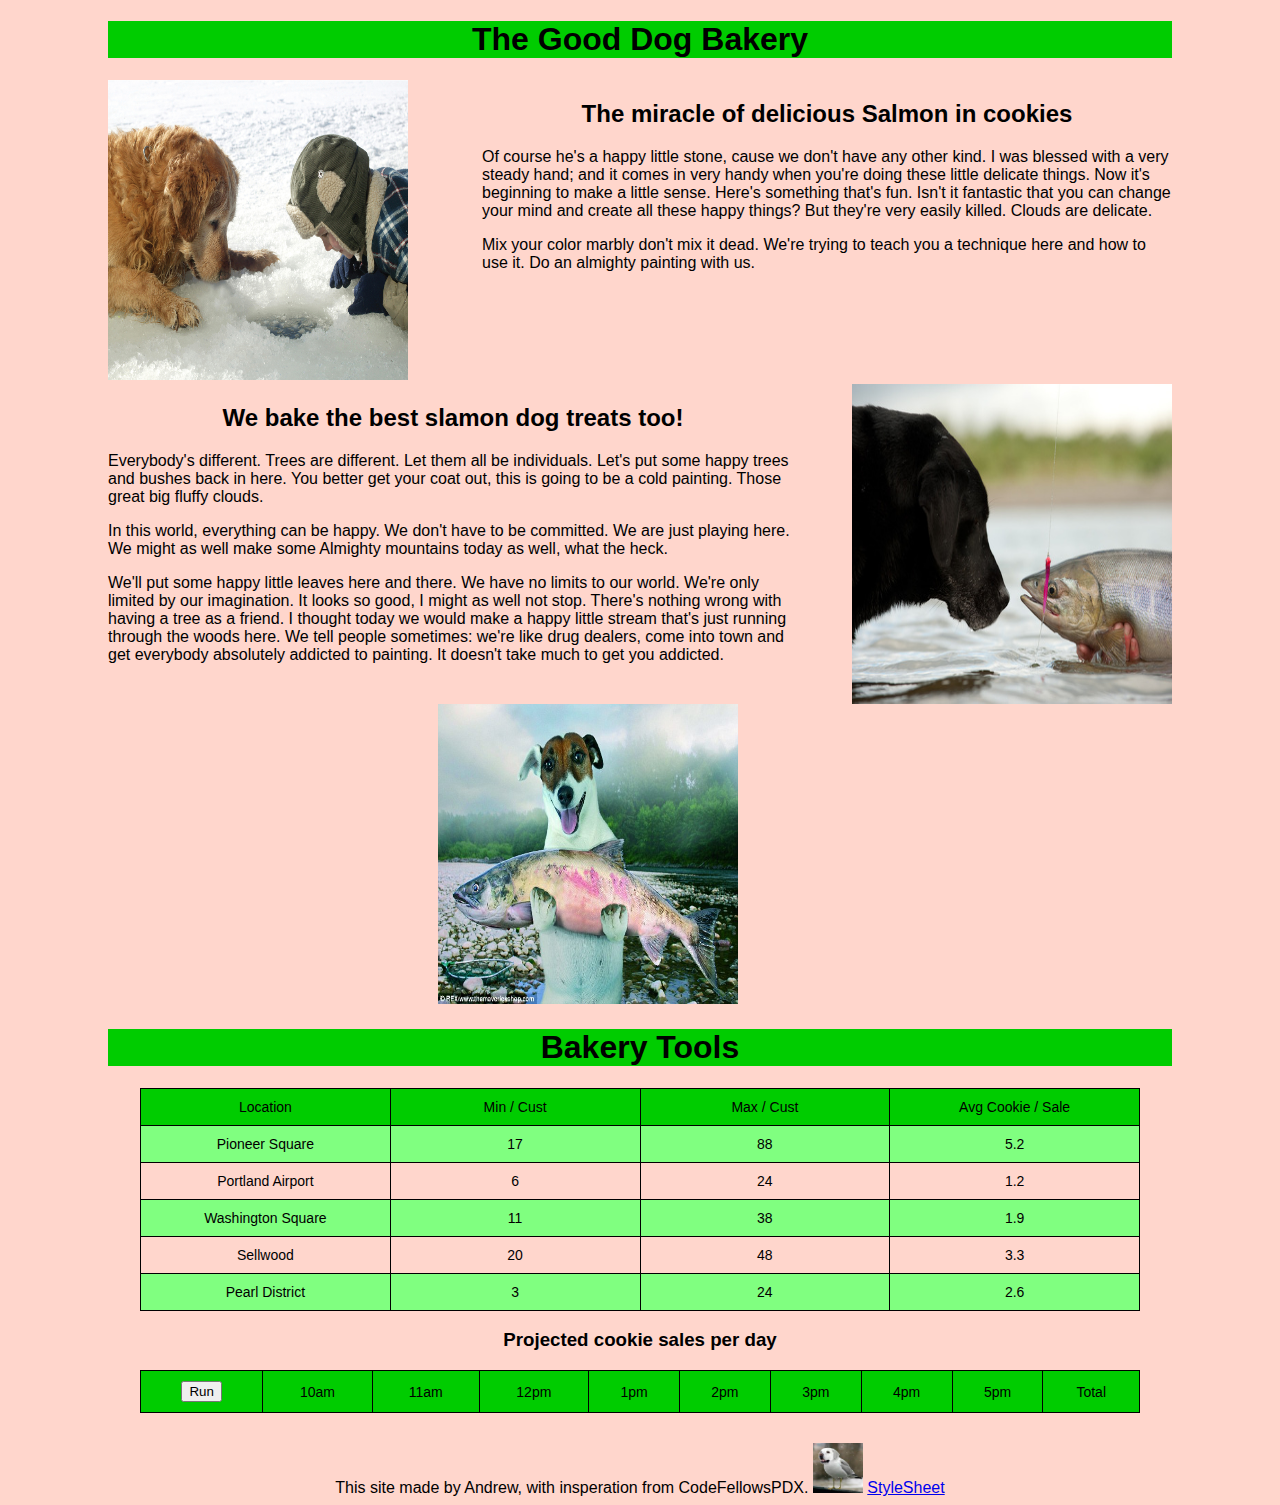
==== index.html @ 41a37bfc "start of class 08, and link from index to styleguide" ====
<!DOCTYPE html>
<html>
<head>
  <title>Cookie Shop</title>
  <script type="text/javascript" src= "cookie-stand.js"></script>
  <link rel="stylesheet" href="style.css">
</head>
<body>
  <h1>The Good Dog Bakery</h1>
  <img id="dogKid"src="dogandkid.jpg" alt="dog and kid looking into a hole in the ice">
  <section class="salmonCookies">

    <h2>The miracle of delicious Salmon in cookies</h2>
    <p>Of course he's a happy little stone, cause we don't have any other kind. I was blessed with a very steady hand; and it comes in very handy when you're doing these little delicate things. Now it's beginning to make a little sense. Here's something that's fun. Isn't it fantastic that you can change your mind and create all these happy things? But they're very easily killed. Clouds are delicate.</p>

    <p>Mix your color marbly don't mix it dead. We're trying to teach you a technique here and how to use it. Do an almighty painting with us.</p>
  </section>

  <img id="dogSalmon"src="dog-and-salmon.jpg" alt="black dog looking at a fish">


  <section class="dogTreats">

    <h2>We bake the best slamon dog treats too!</h2>
    <p>Everybody's different. Trees are different. Let them all be individuals. Let's put some happy trees and bushes back in here. You better get your coat out, this is going to be a cold painting. Those great big fluffy clouds.</p>

    <p>In this world, everything can be happy. We don't have to be committed. We are just playing here. We might as well make some Almighty mountains today as well, what the heck.</p>

    <p>We'll put some happy little leaves here and there. We have no limits to our world. We're only limited by our imagination. It looks so good, I might as well not stop. There's nothing wrong with having a tree as a friend. I thought today we would make a happy little stream that's just running through the woods here. We tell people sometimes: we're like drug dealers, come into town and get everybody absolutely addicted to painting. It doesn't take much to get you addicted.</p>
  </section>

  <img id="dogHold"src="dogholdings.jpg" alt="dog holding a salmon with his paws">

  <div>
    <h1>Bakery Tools</h1>
    <table>
      <tr>
        <th>Location</th>  <th>Min / Cust</th>  <th>Max / Cust</th>  <th>Avg Cookie / Sale</th>
      </tr>
      <tr>
        <td>Pioneer Square</td>  <td>17</td>  <td>88</td>  <td>5.2</td>
      </tr>
      <tr>
        <td>Portland Airport</td>  <td>6</td>  <td>24</td>  <td>1.2</td>
      </tr>
      <tr>
        <td>Washington Square</td>  <td>11</td>  <td>38</td>  <td>1.9</td>
      </tr>
      <tr>
        <td>Sellwood</td>  <td>20</td>  <td>48</td>  <td>3.3</td>
      </tr>
      <tr>
        <td>Pearl District</td>  <td>3</td>  <td>24</td>  <td>2.6</td>
      </tr>
    </table>

    <h3>Projected cookie sales per day</h3>

    <table class="bakeOrder">
      <tr>
        <th><button onclick="cookieSale()">Run</button></th> <th>10am</th><th>11am</th><th>12pm</th><th>1pm</th><th>2pm</th><th>3pm</th><th>4pm</th><th>5pm</th><th>Total</th>
      </tr>
    </table>
  </div>


</body>

<footer>This site made by Andrew, with insperation from CodeFellowsPDX.
  <img class= "icon" src="dog_gull.jpg" alt="seagull with dog face">
  <a href="styleguide.html" target="_blank">
  StyleSheet</a>
</footer>



<html>
---- style.css ----
/** {
  border: 1px solid red;
}*/


html {
  background-color: #ffd6cc;
padding: 0 100px 0 100px;
font-family: "Lucida Grande", Helvetica, Arial, sans-serif;

}

h1{
  text-align: center;
  background-color: #00cc00;
}

 h2, h3 {
  text-align: center;
}

.salmonCookies{
  width: 690px;
  float: right;
}

.dogTreats{
  width: 690px;
  float: left;
}

footer{
  text-align: center;
  padding-top: 30px;
}

table  {
  border-collapse:collapse;
  border-spacing:0;
  text-align:center;
  vertical-align:top;
  /*display: inline-block;*/
  width:1000px;
  text-align: center;
  margin: 0 auto;
}
table td{
  width: 100px;
  font-family:Arial, sans-serif;
  width: 10%;
  font-size:14px;
  padding:10px 5px;
  border-style:solid;
  border-width:1px;
  overflow:hidden;
  word-break:normal;
  border-bottom: 1px solid black;
}
table th{font-family:Arial, sans-serif;
  font-size:14px;
  font-weight:normal;
  padding:10px 5px;
  border-style:solid;
  border-width:1px;
  overflow:hidden;
  word-break:normal;
  background-color: #00cc00;

}

tr:nth-of-type(even){
  background-color: #80ff80;
}

.icon{
  width: 50px;
  height: 50px;
}

#dogKid {
  width: 300px;
  height: 300px;
}

#dogSalmon {
  width: 320px;
  height: 320px;
  float: right;
}

#dogHold {
  width: 300px;
  height: 300px;
 margin: 0 330px;
}
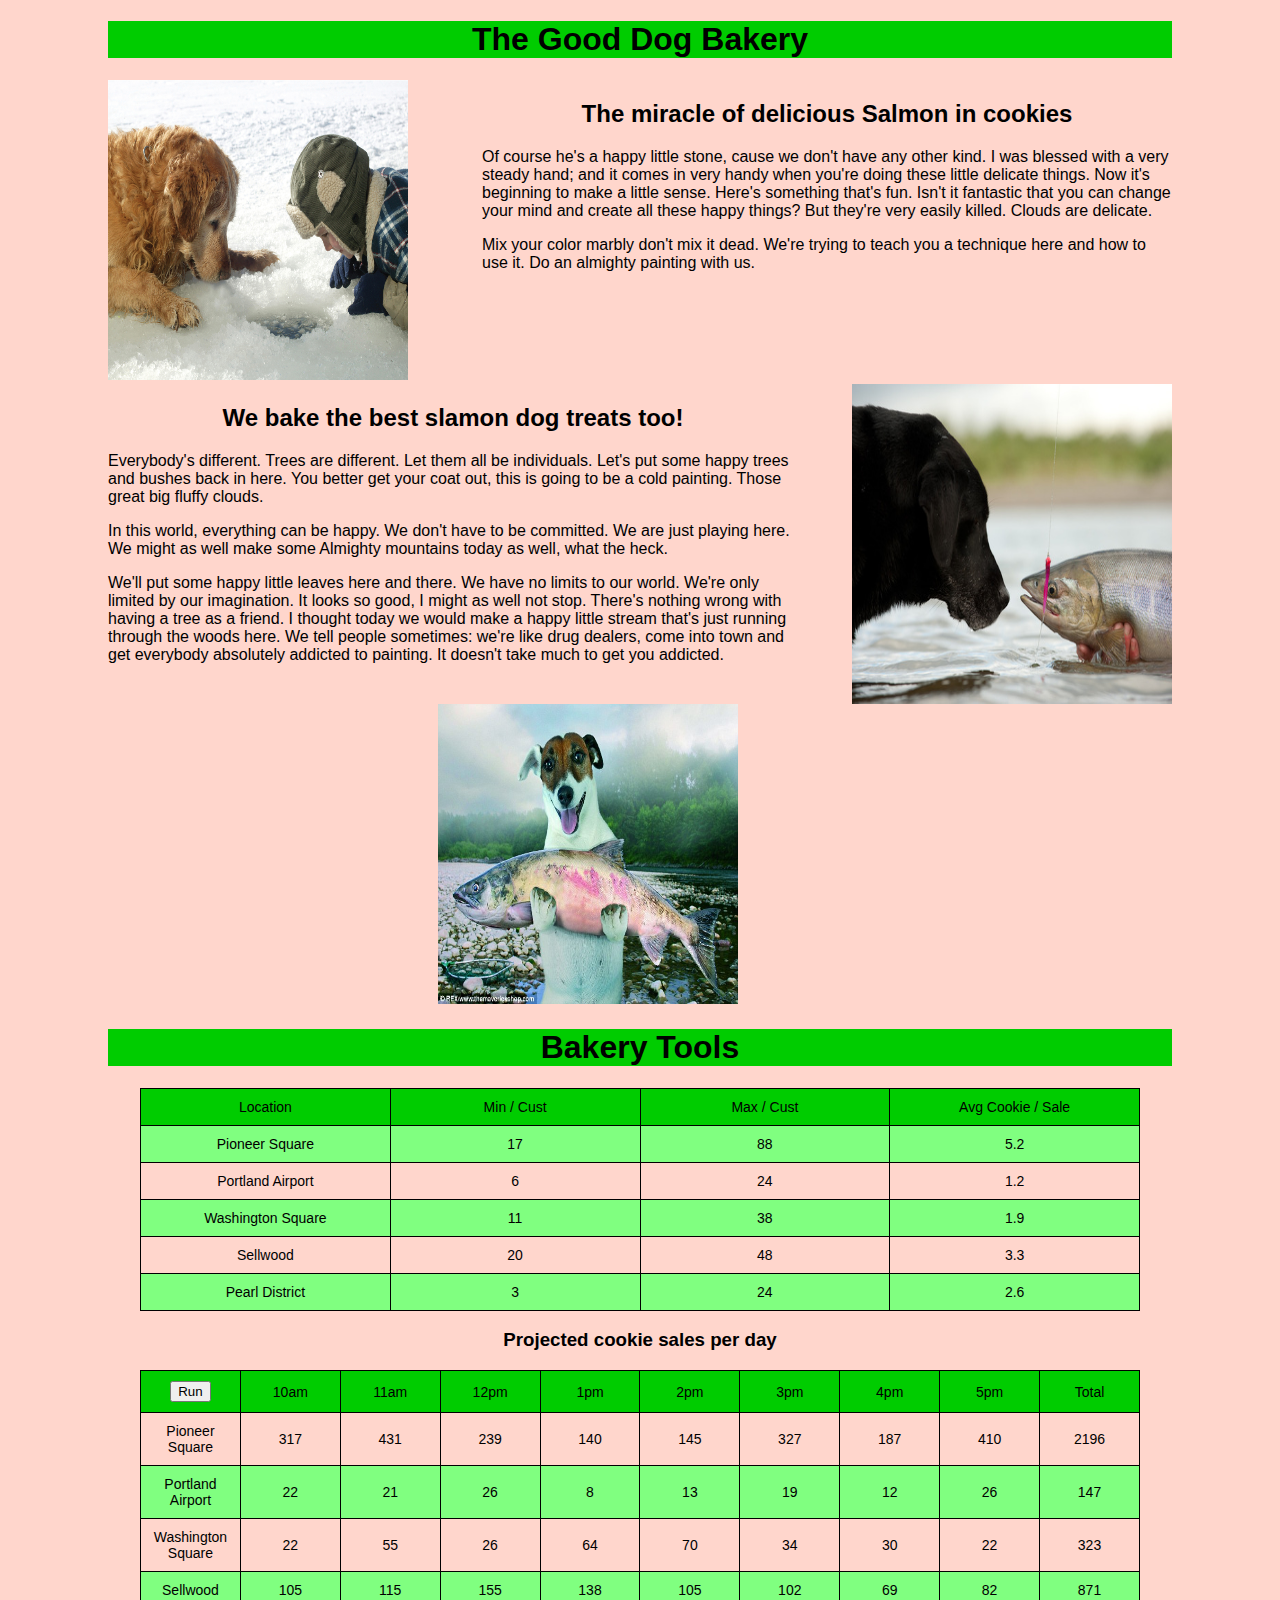
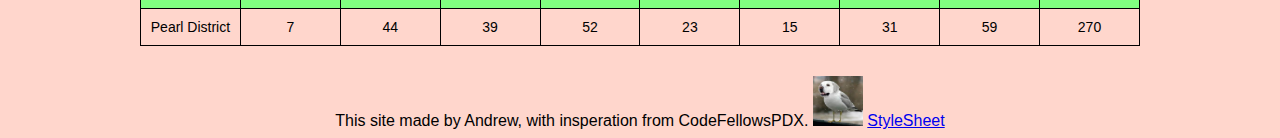
==== commit 15a6970d: "add table biuld on load" ====
--- a/index.html
+++ b/index.html
@@ -2,7 +2,6 @@
 <html>
 <head>
   <title>Cookie Shop</title>
-  <script type="text/javascript" src= "cookie-stand.js"></script>
   <link rel="stylesheet" href="style.css">
 </head>
 <body>
@@ -33,7 +32,7 @@
 
   <div>
     <h1>Bakery Tools</h1>
-    <table>
+    <table class= "storeInfo">
       <tr>
         <th>Location</th>  <th>Min / Cust</th>  <th>Max / Cust</th>  <th>Avg Cookie / Sale</th>
       </tr>
@@ -58,11 +57,12 @@
 
     <table class="bakeOrder">
       <tr>
-        <th><button onclick="cookieSale()">Run</button></th> <th>10am</th><th>11am</th><th>12pm</th><th>1pm</th><th>2pm</th><th>3pm</th><th>4pm</th><th>5pm</th><th>Total</th>
+        <th><button <onclick="cookieSale()">Run</button></th> <th>10am</th><th>11am</th><th>12pm</th><th>1pm</th><th>2pm</th><th>3pm</th><th>4pm</th><th>5pm</th><th>Total</th>
       </tr>
     </table>
   </div>
 
+  <script type="text/javascript" src= "cookie-stand.js"></script>
 
 </body>
 
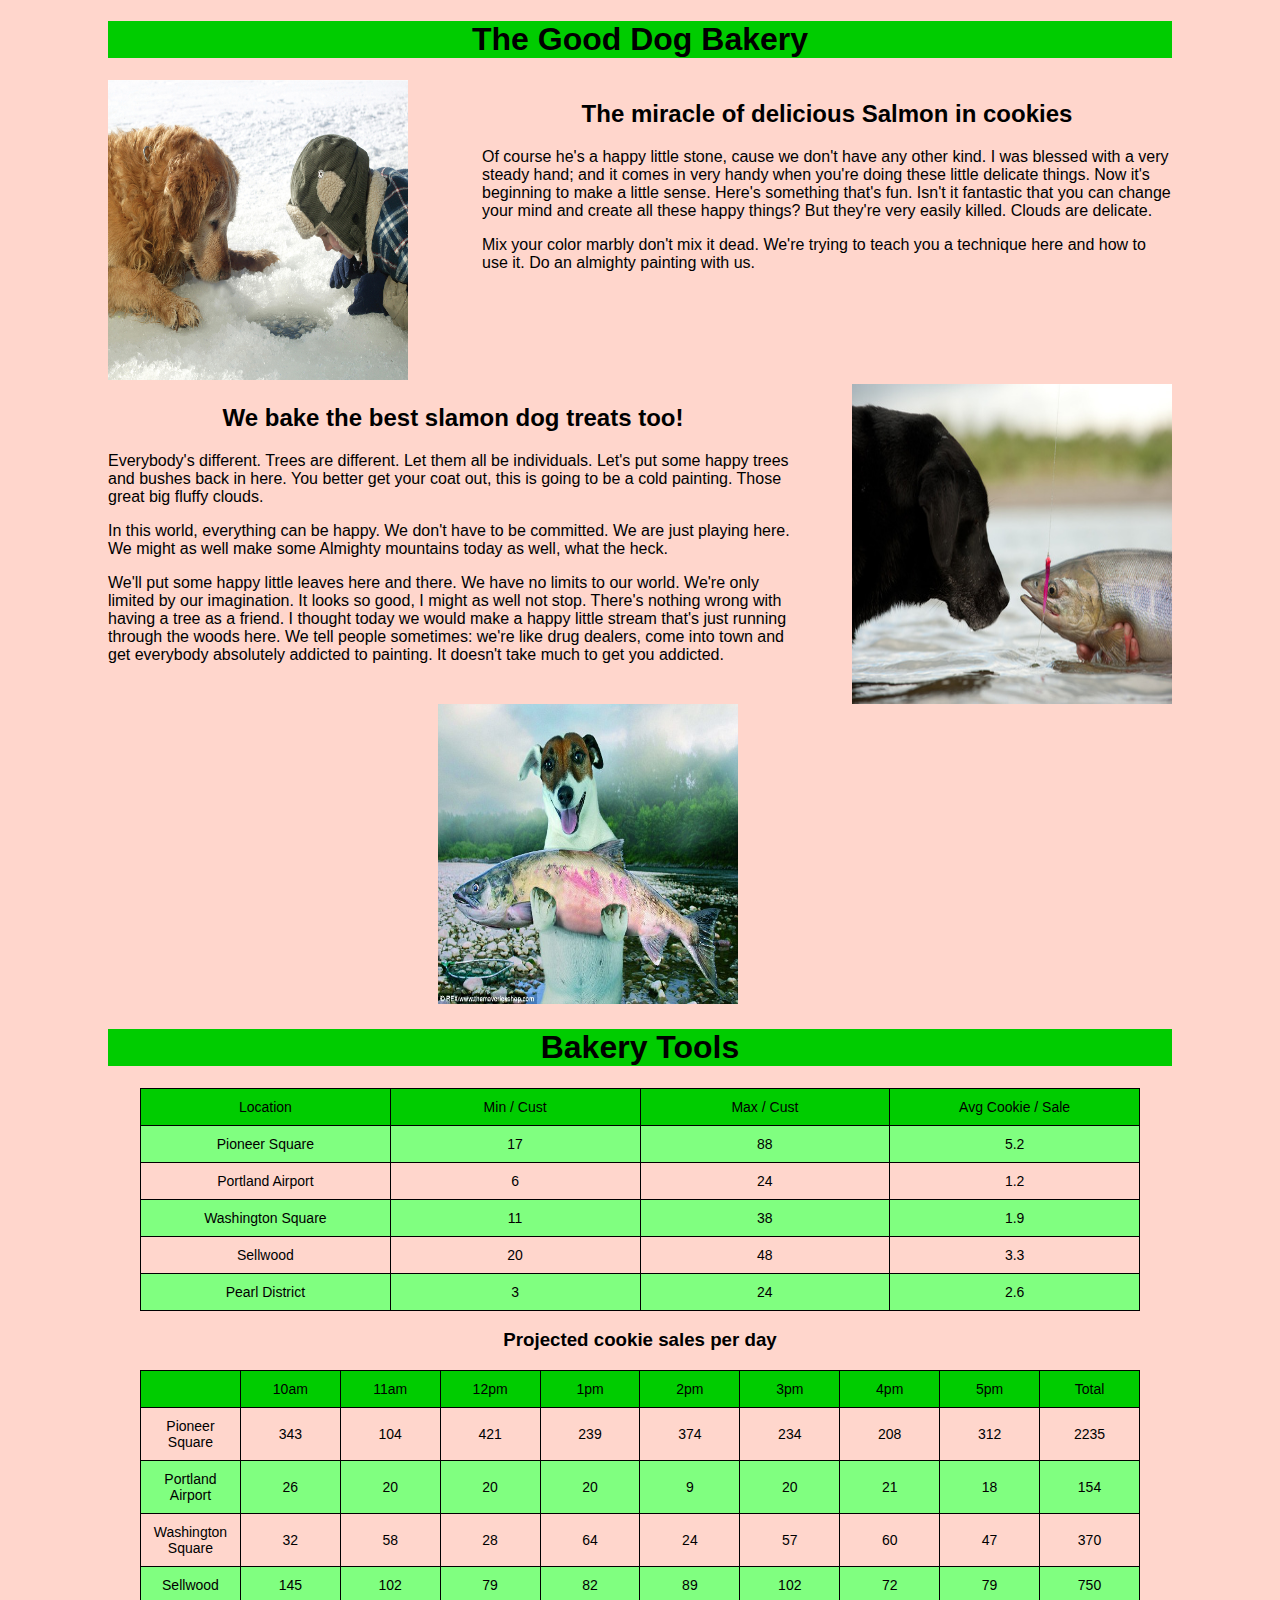
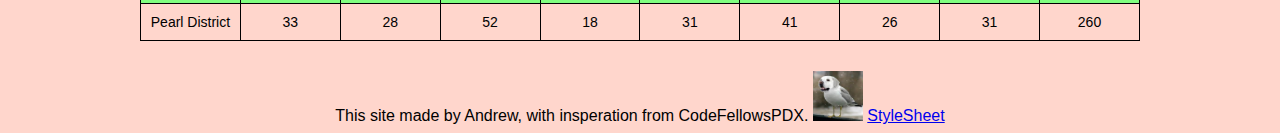
==== commit 140d638b: "Reduce code for table loop" ====
--- a/index.html
+++ b/index.html
@@ -57,7 +57,7 @@
 
     <table class="bakeOrder">
       <tr>
-        <th><button <onclick="cookieSale()">Run</button></th> <th>10am</th><th>11am</th><th>12pm</th><th>1pm</th><th>2pm</th><th>3pm</th><th>4pm</th><th>5pm</th><th>Total</th>
+        <th><!--<button <onclick="cookieSale()">Run</button>--></th> <th>10am</th><th>11am</th><th>12pm</th><th>1pm</th><th>2pm</th><th>3pm</th><th>4pm</th><th>5pm</th><th>Total</th>
       </tr>
     </table>
   </div>
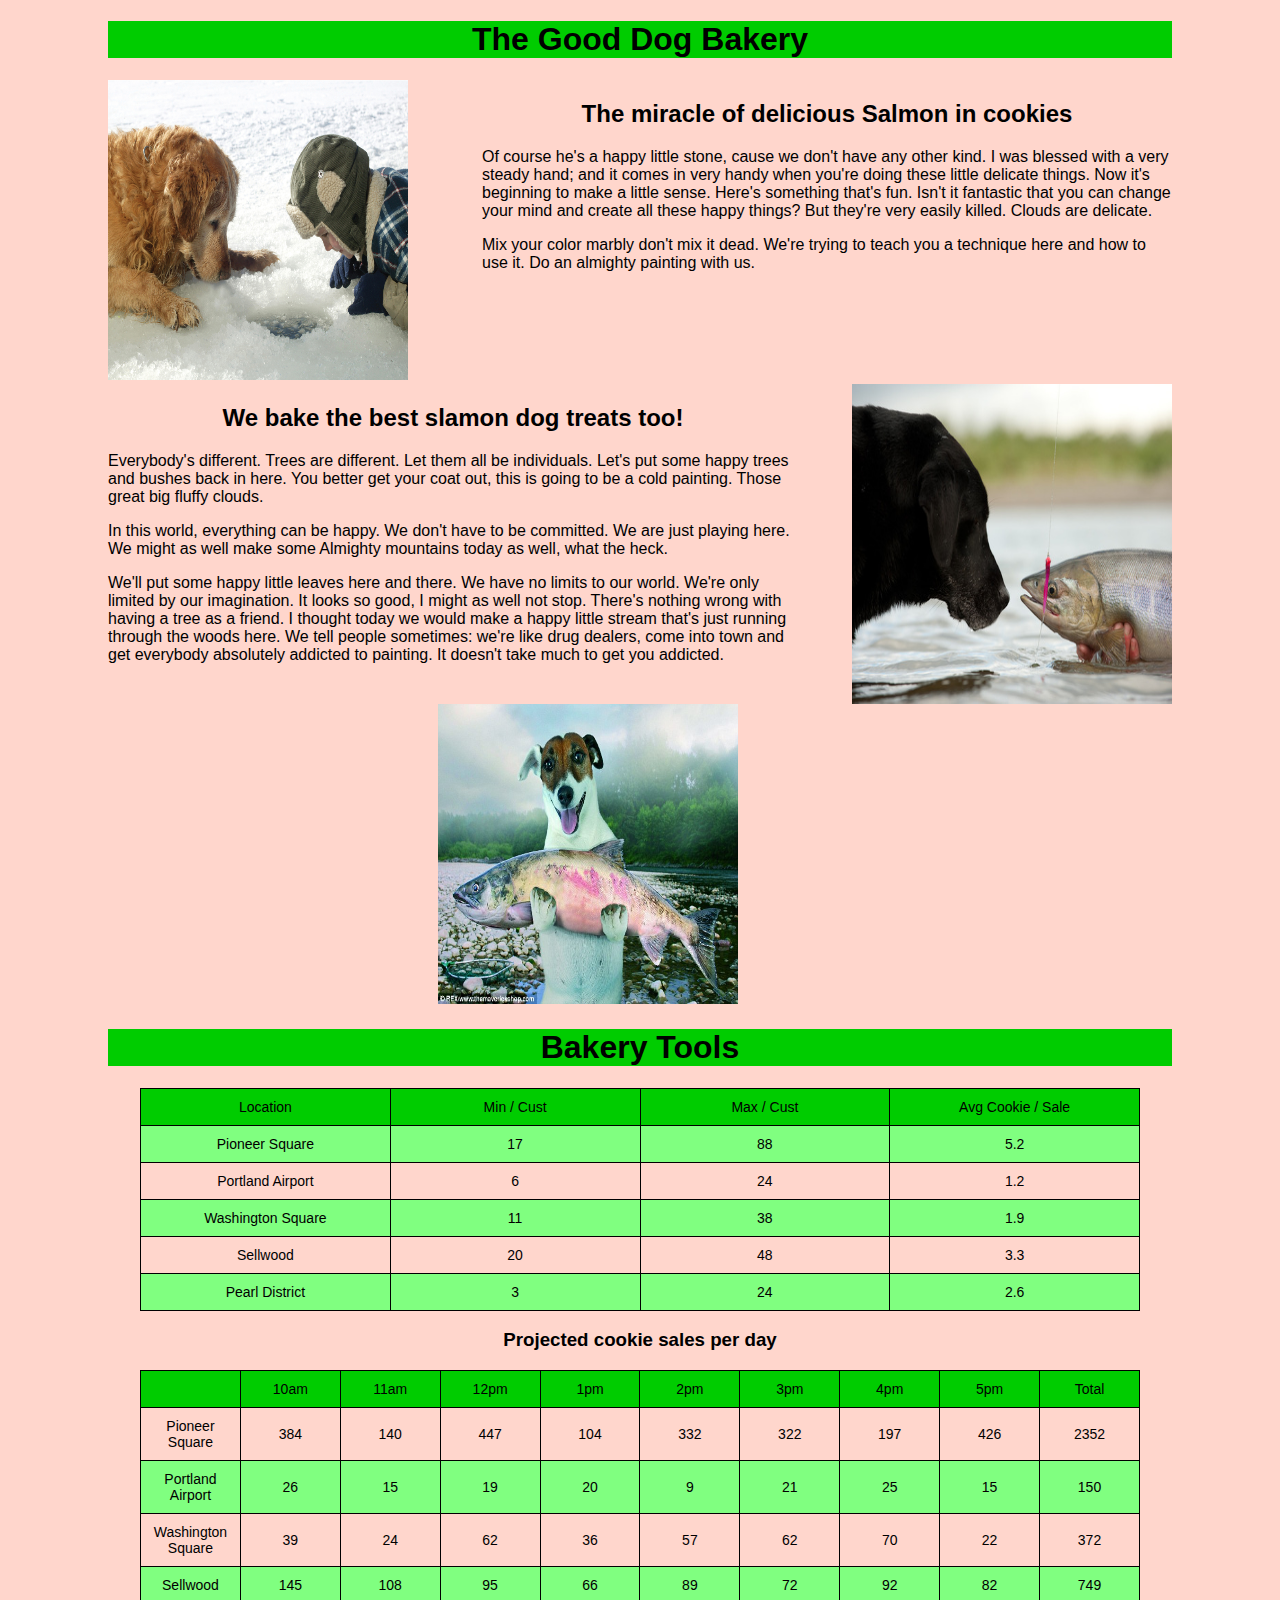
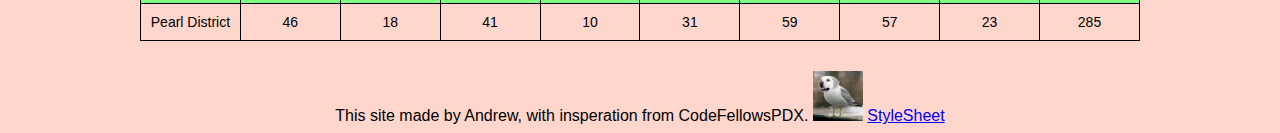
==== commit 1edf5721: "set up generic function" ====
--- a/index.html
+++ b/index.html
@@ -64,7 +64,6 @@
 
   <script type="text/javascript" src= "cookie-stand.js"></script>
 
-</body>
 
 <footer>This site made by Andrew, with insperation from CodeFellowsPDX.
   <img class= "icon" src="dog_gull.jpg" alt="seagull with dog face">
@@ -72,6 +71,7 @@
   StyleSheet</a>
 </footer>
 
+</body>
 
 
 <html>
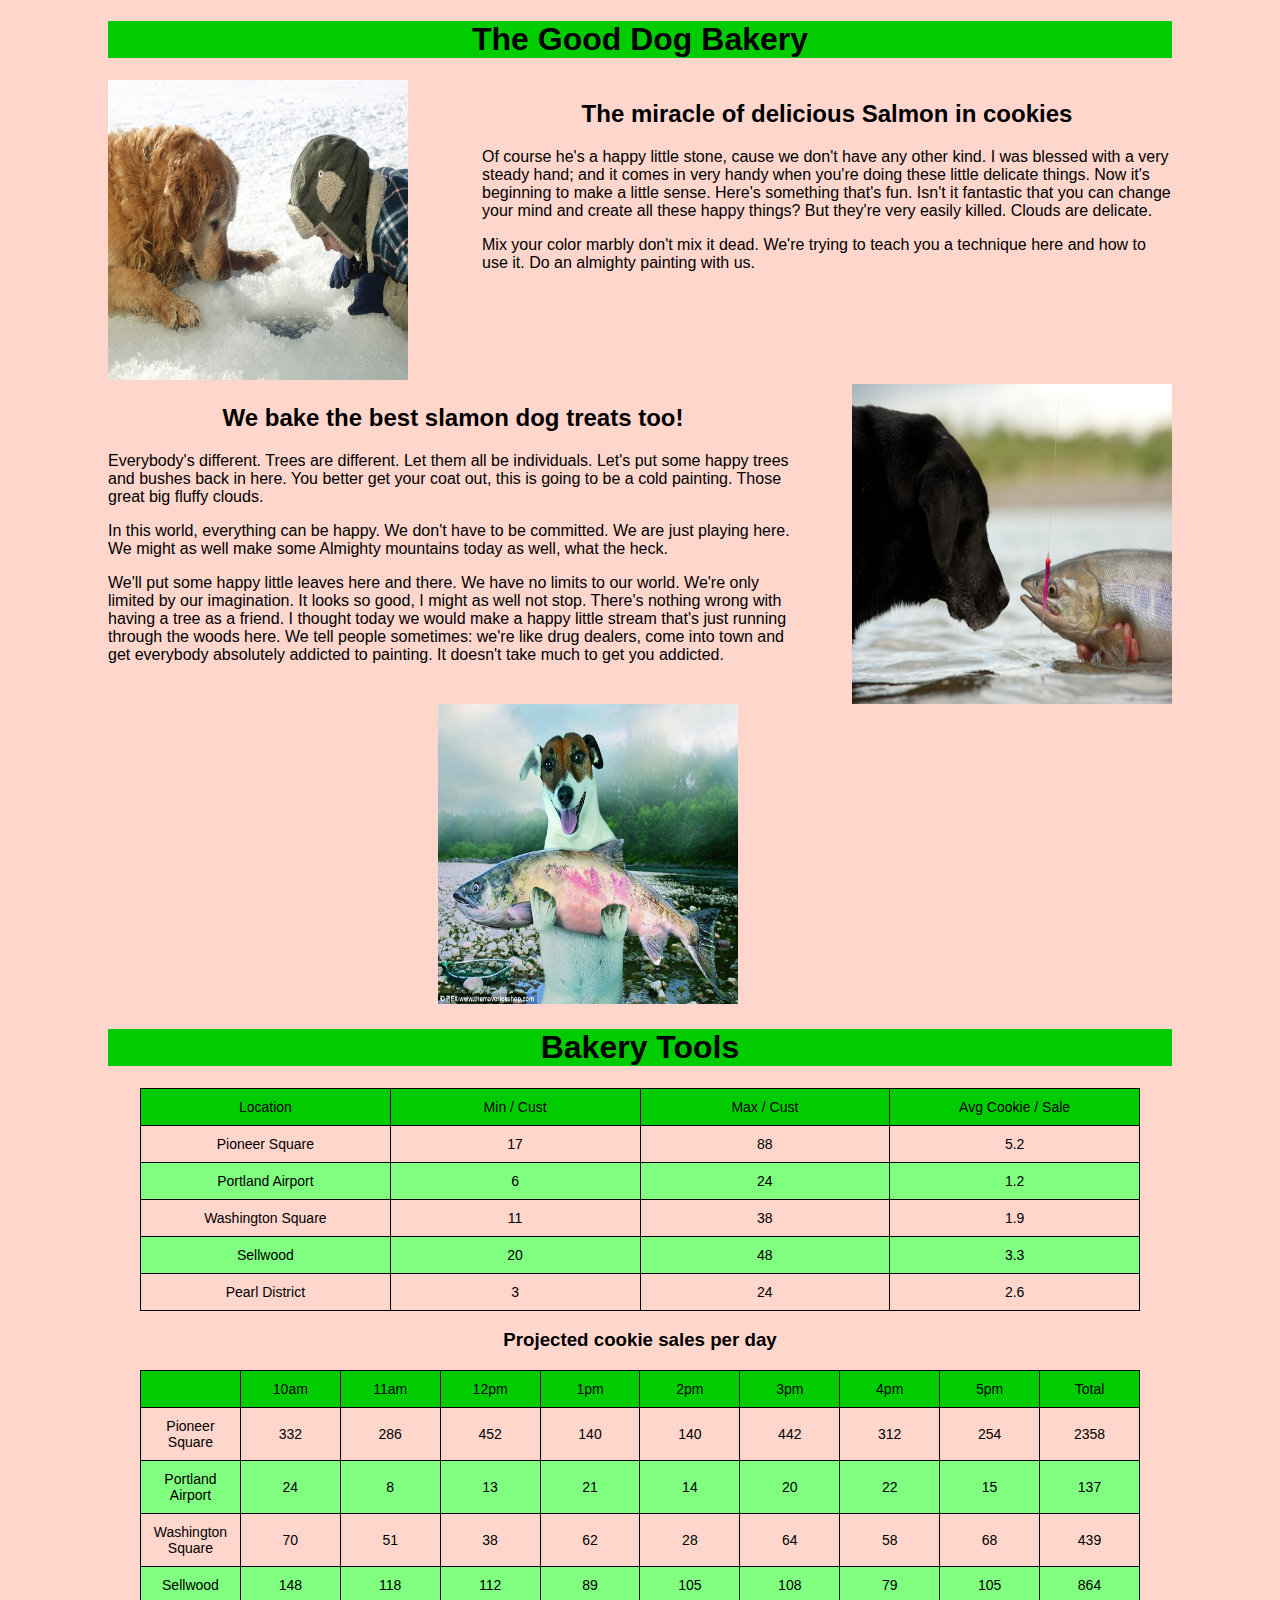
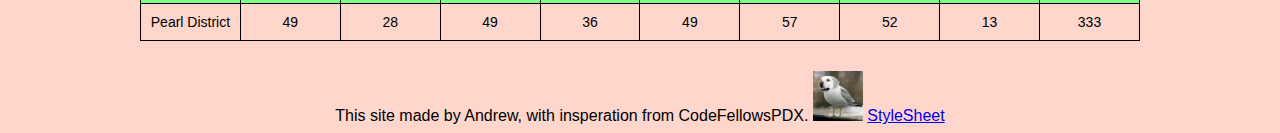
==== commit e97c497e: "add clear function, and object array" ====
--- a/index.html
+++ b/index.html
@@ -36,21 +36,6 @@
       <tr>
         <th>Location</th>  <th>Min / Cust</th>  <th>Max / Cust</th>  <th>Avg Cookie / Sale</th>
       </tr>
-      <tr>
-        <td>Pioneer Square</td>  <td>17</td>  <td>88</td>  <td>5.2</td>
-      </tr>
-      <tr>
-        <td>Portland Airport</td>  <td>6</td>  <td>24</td>  <td>1.2</td>
-      </tr>
-      <tr>
-        <td>Washington Square</td>  <td>11</td>  <td>38</td>  <td>1.9</td>
-      </tr>
-      <tr>
-        <td>Sellwood</td>  <td>20</td>  <td>48</td>  <td>3.3</td>
-      </tr>
-      <tr>
-        <td>Pearl District</td>  <td>3</td>  <td>24</td>  <td>2.6</td>
-      </tr>
     </table>
 
     <h3>Projected cookie sales per day</h3>
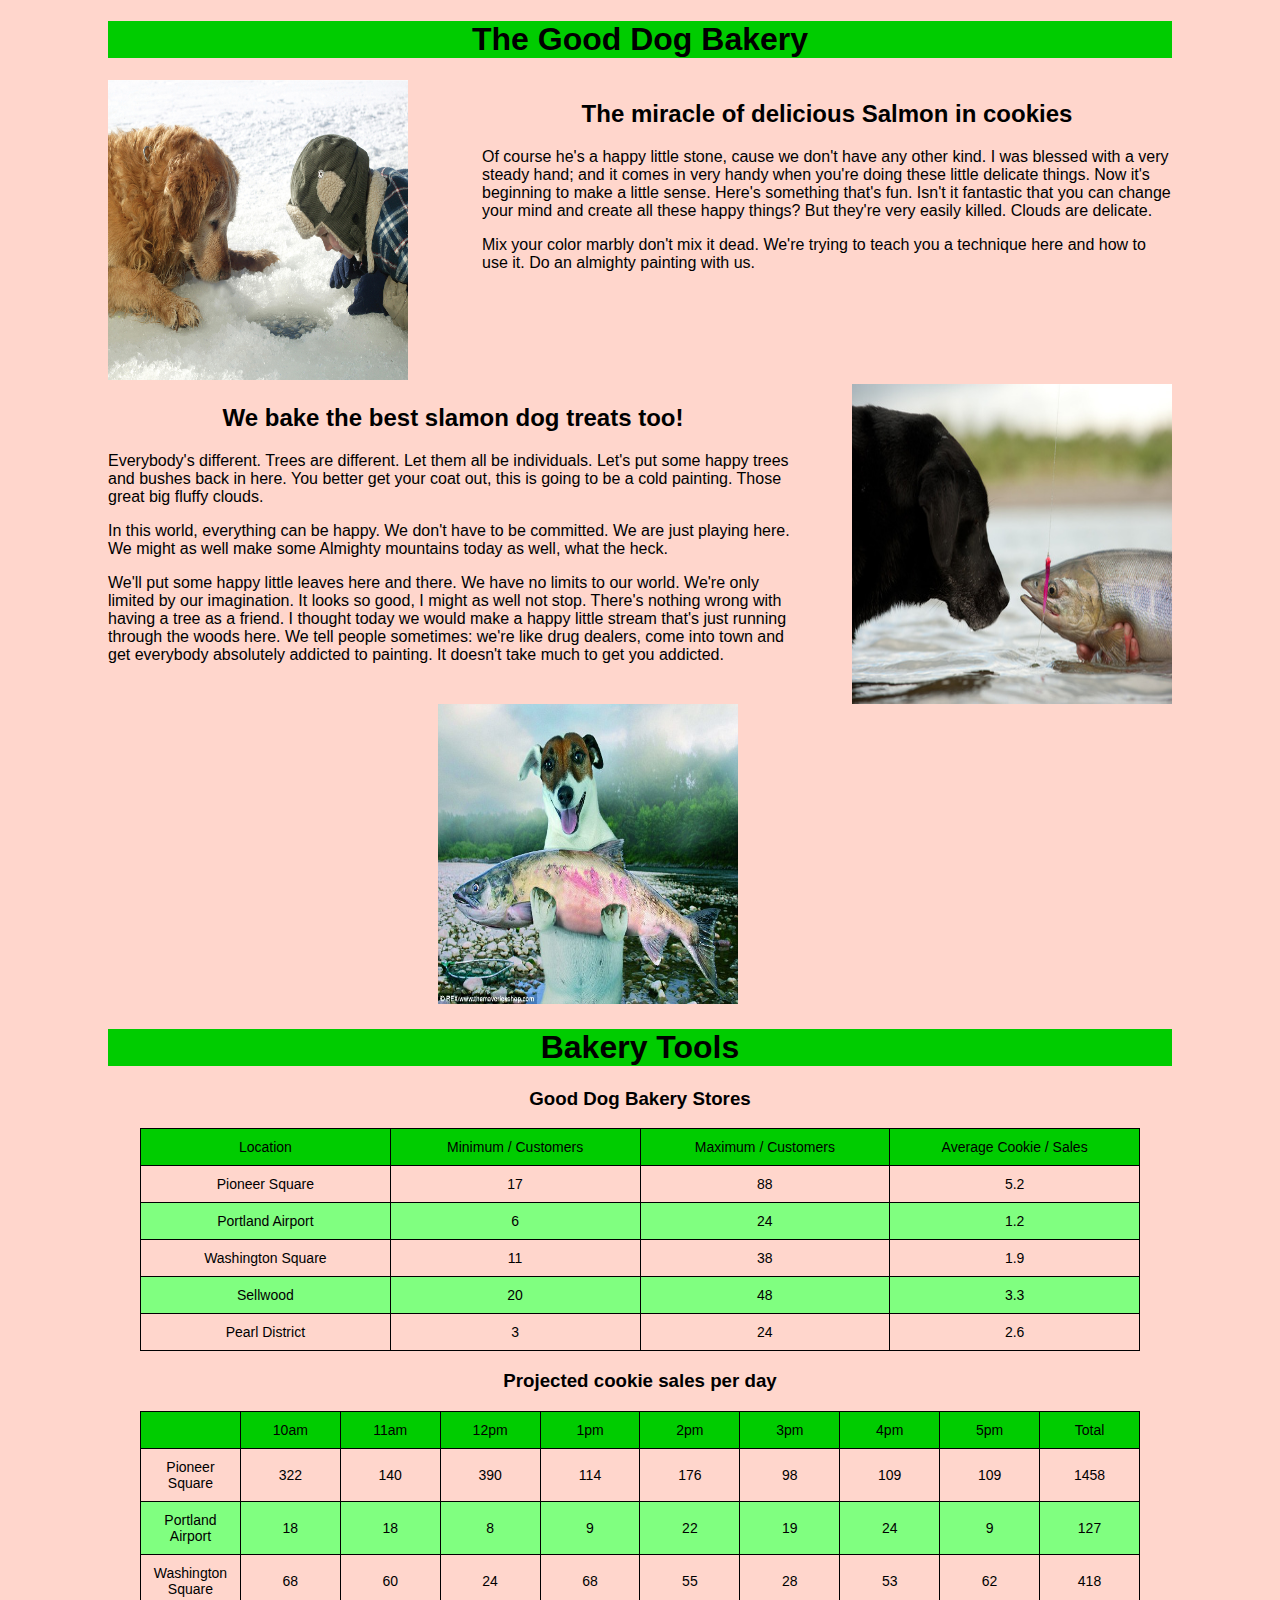
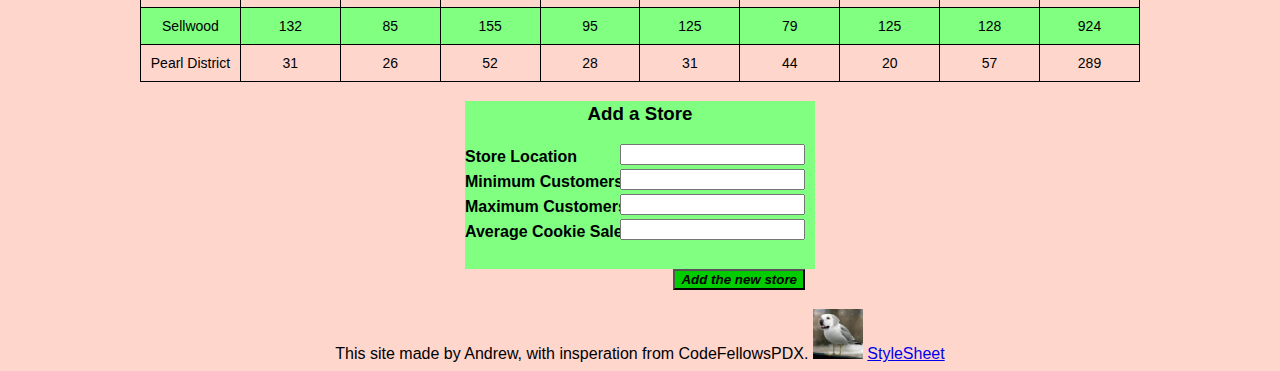
==== commit 3c60a181: "add begining of add store function and form" ====
--- a/index.html
+++ b/index.html
@@ -32,9 +32,10 @@
 
   <div>
     <h1>Bakery Tools</h1>
+    <h3>Good Dog Bakery Stores</h3>
     <table class= "storeInfo">
       <tr>
-        <th>Location</th>  <th>Min / Cust</th>  <th>Max / Cust</th>  <th>Avg Cookie / Sale</th>
+        <th>Location</th>  <th>Minimum / Customers</th>  <th>Maximum / Customers</th>  <th>Avgerage Cookie / Sale</th>
       </tr>
     </table>
 
@@ -46,17 +47,27 @@
       </tr>
     </table>
   </div>
+  <div class="addStore">
+    <h3>Add a Store</h3>
+    Store Location <input id="storeLocationInput" type="text" name="" value=""><br>
+    Minimum Customers <input id="storeMinCustInput" type="number" name="" value=""><br>
+    Maximum Customers <input id="storeMaxCustInput" type="number" name="" value=""><br>
+    Average Cookie Sales<input id="avgCookieSaleInput"type="number" name="" value=""><br><br>
+
+    <button <onclick="cookieSale()">Add the new store</button>
+
+  </div>
 
   <script type="text/javascript" src= "cookie-stand.js"></script>
 
 
-<footer>This site made by Andrew, with insperation from CodeFellowsPDX.
-  <img class= "icon" src="dog_gull.jpg" alt="seagull with dog face">
-  <a href="styleguide.html" target="_blank">
-  StyleSheet</a>
-</footer>
+  <footer>This site made by Andrew, with insperation from CodeFellowsPDX.
+    <img class= "icon" src="dog_gull.jpg" alt="seagull with dog face">
+    <a href="styleguide.html" target="_blank">
+      StyleSheet</a>
+    </footer>
 
-</body>
+  </body>
 
 
-<html>
+  <html>
--- a/style.css
+++ b/style.css
@@ -72,6 +72,30 @@
   background-color: #80ff80;
 }
 
+.addStore{
+  line-height: 25px;
+  background-color: #80ff80;
+  /*border: solid green 2px;*/
+  font-weight: bold;
+  width: 350px;
+  margin: 10px auto;
+  position: relative;
+}
+
+.addStore input{
+  position: absolute;
+  right: 10px;
+}
+
+.addStore button{
+  font-weight: bold;
+  font-style: italic;
+  background-color: #00cc00;
+  position: absolute;
+  right: 10px;
+
+}
+
 .icon{
   width: 50px;
   height: 50px;
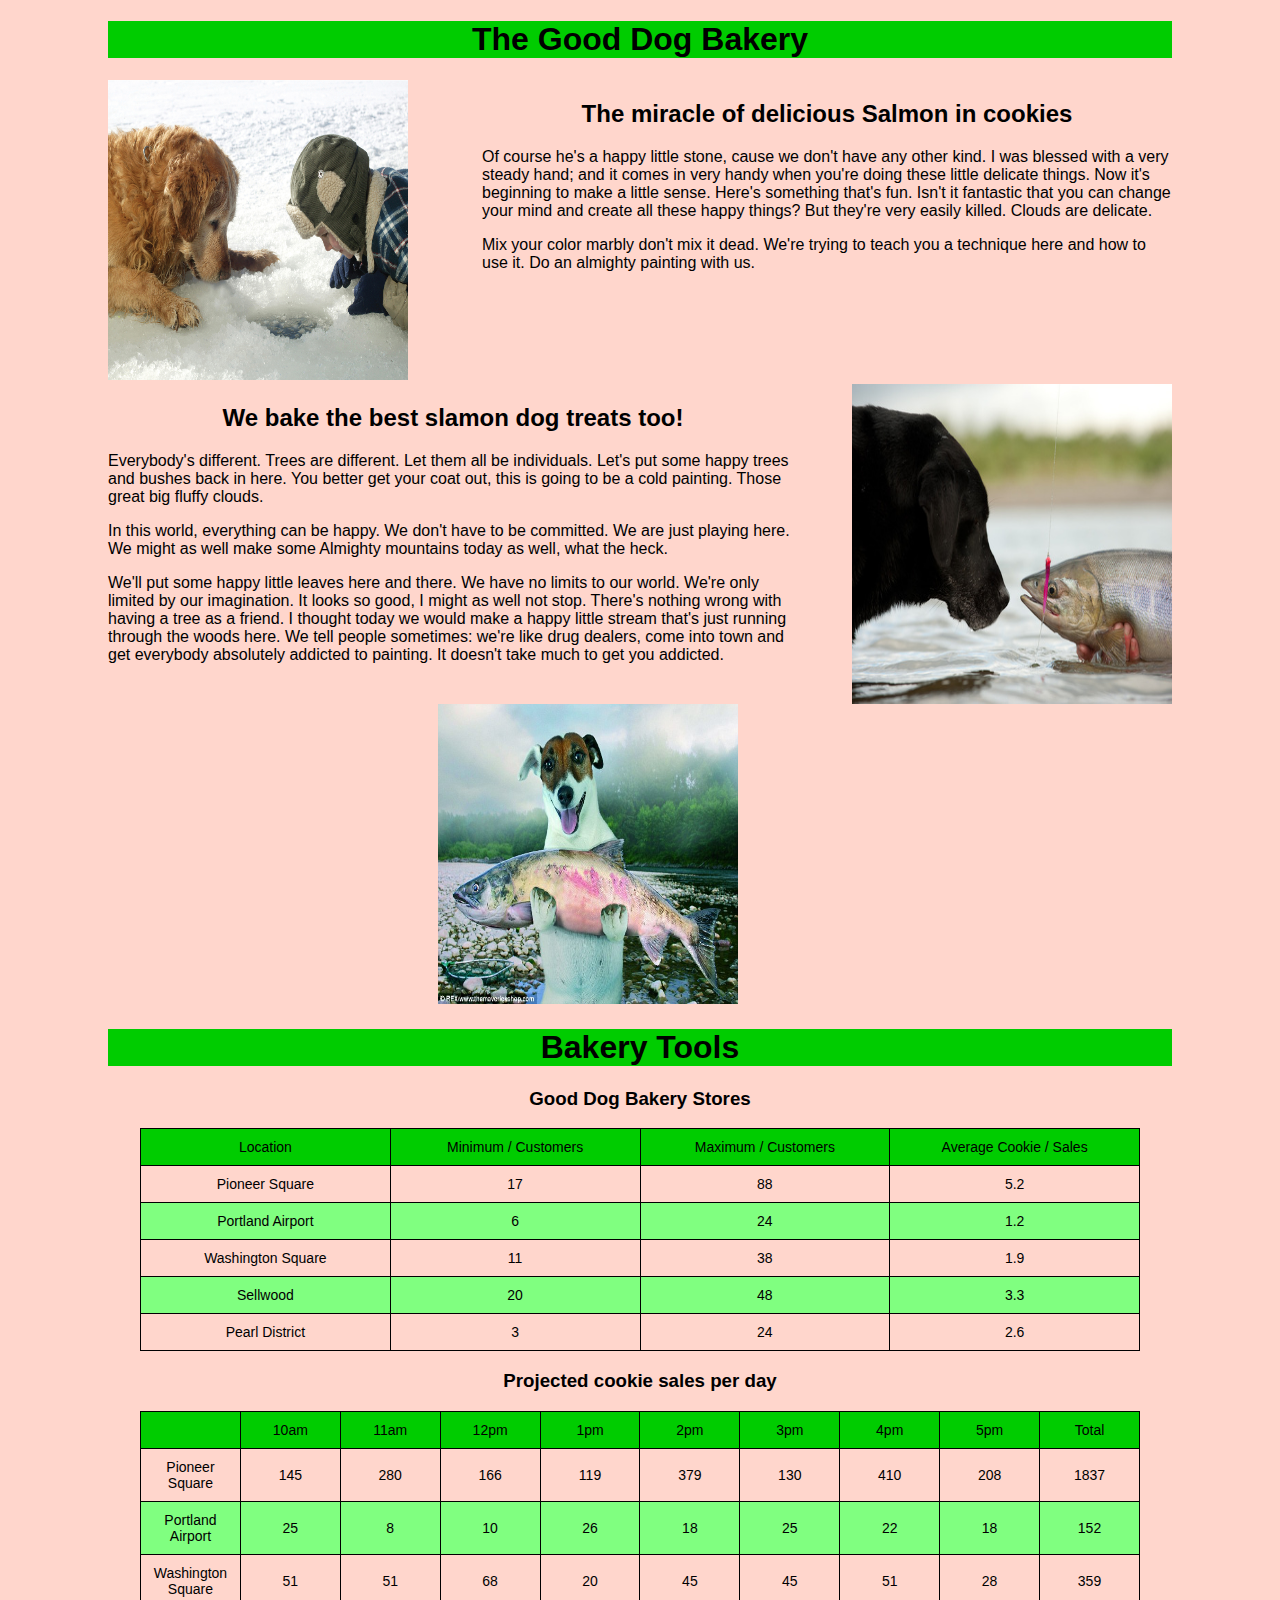
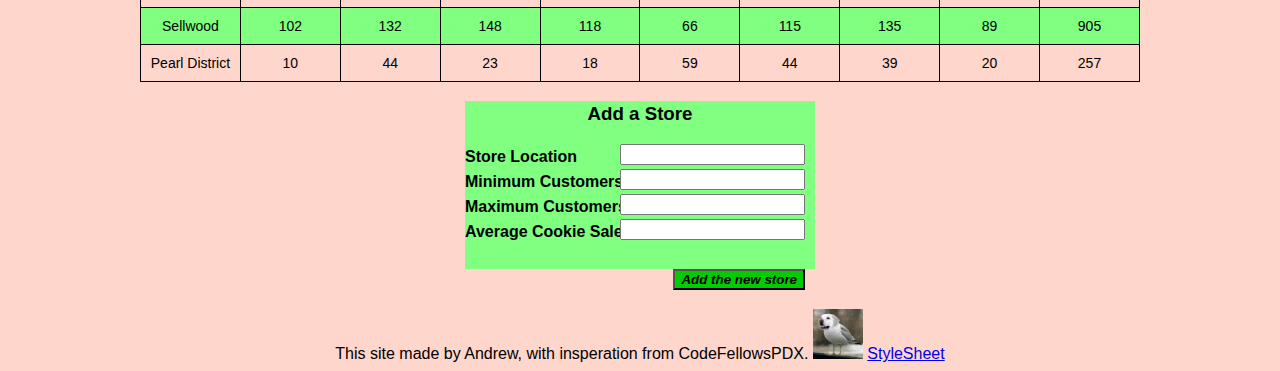
==== commit 8c50bc70: "add form additon and beging of blur event" ====
--- a/index.html
+++ b/index.html
@@ -48,14 +48,16 @@
     </table>
   </div>
   <div class="addStore">
+    <!-- <form class="" action="" method="post"> -->
+
     <h3>Add a Store</h3>
-    Store Location <input id="storeLocationInput" type="text" name="" value=""><br>
-    Minimum Customers <input id="storeMinCustInput" type="number" name="" value=""><br>
-    Maximum Customers <input id="storeMaxCustInput" type="number" name="" value=""><br>
-    Average Cookie Sales<input id="avgCookieSaleInput"type="number" name="" value=""><br><br>
+    Store Location <input onchange="" id="storeLocationInput" type="text" name="" value=""><br>
+    Minimum Customers <input onblur="" id="storeMinCustInput" type="number" name="" value=""><br>
+    Maximum Customers <input onblur=""  id="storeMaxCustInput" type="number" name="" value=""><br>
+    Average Cookie Sales<input onblur="" id="avgCookieSaleInput" type="number" step="0.1" name="" value=""><br><br>
 
-    <button <onclick="cookieSale()">Add the new store</button>
-
+    <button onclick="addStore()">Add the new store</button>
+  <!-- </form> -->
   </div>
 
   <script type="text/javascript" src= "cookie-stand.js"></script>
--- a/style.css
+++ b/style.css
@@ -117,3 +117,14 @@
   height: 300px;
  margin: 0 330px;
 }
+
+
+.wrong {
+  border-color: red;
+
+}
+
+.corect {
+  border-color: red;
+
+}
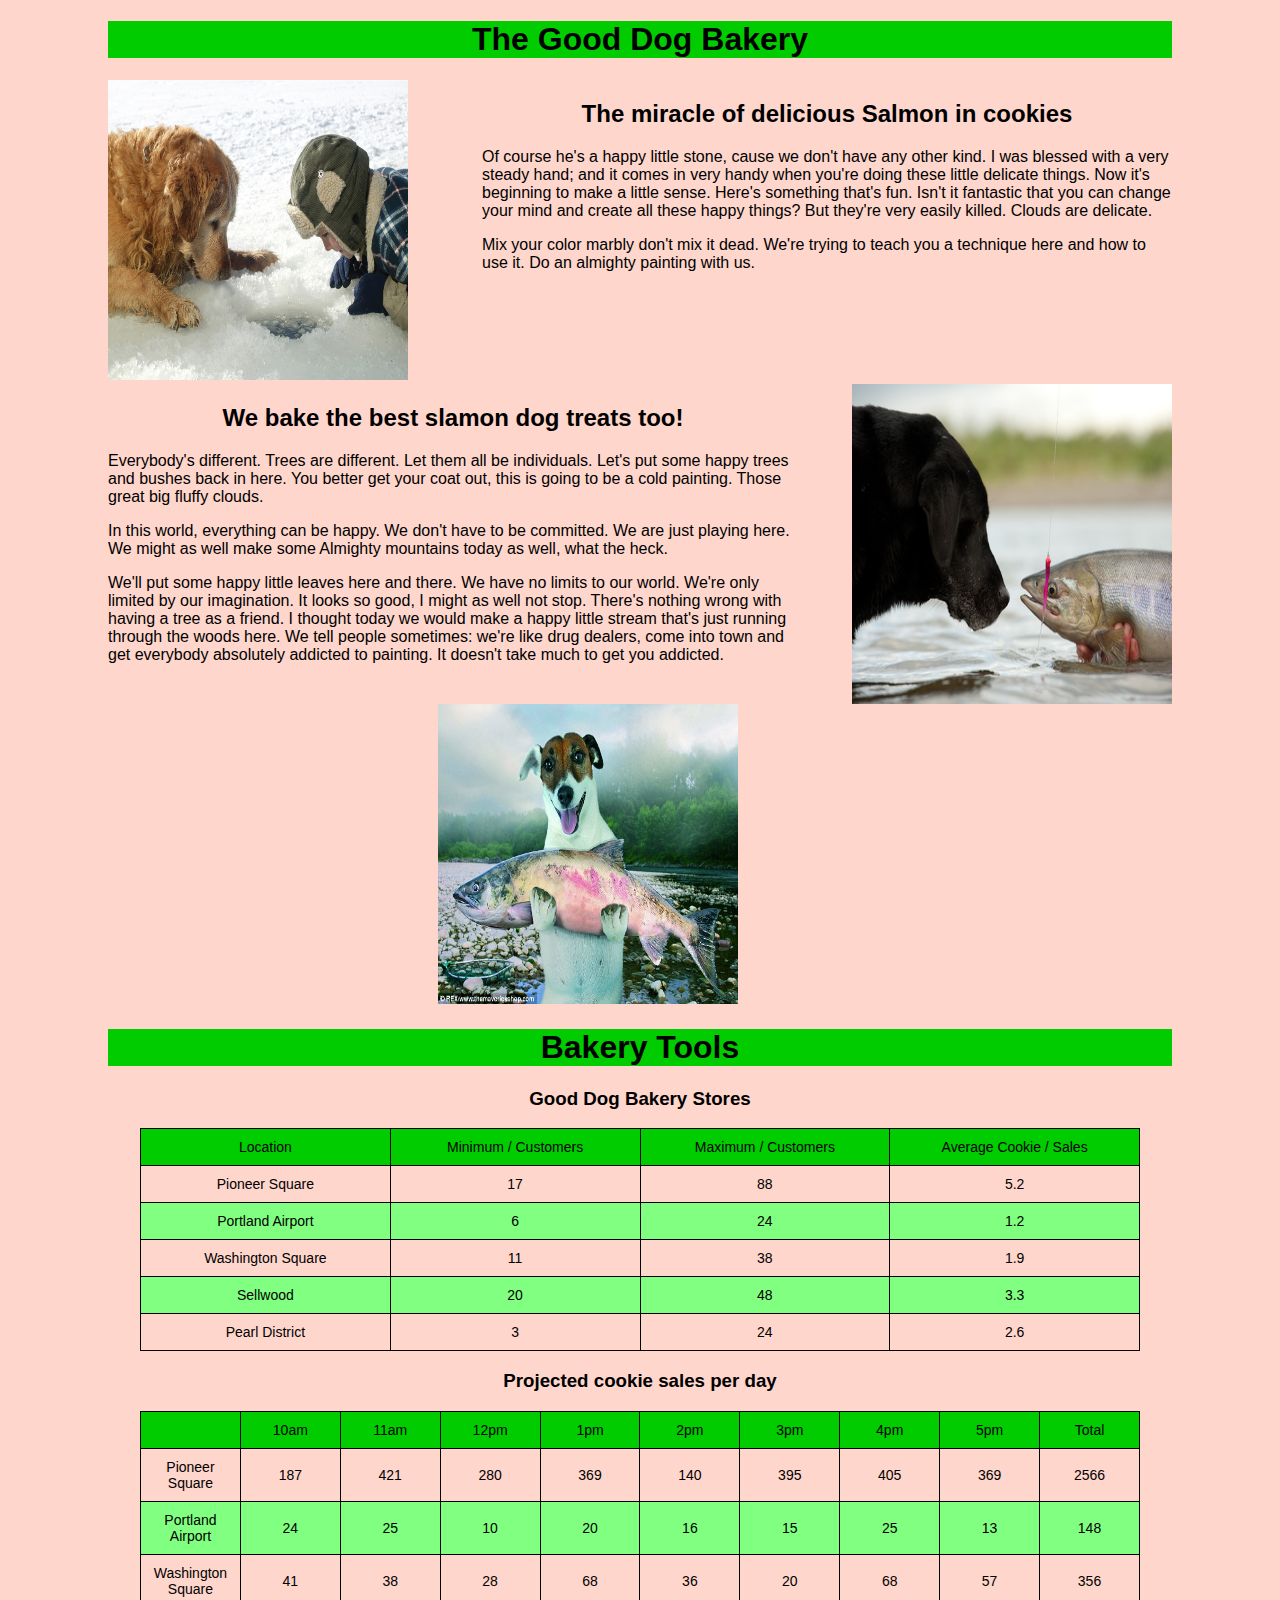
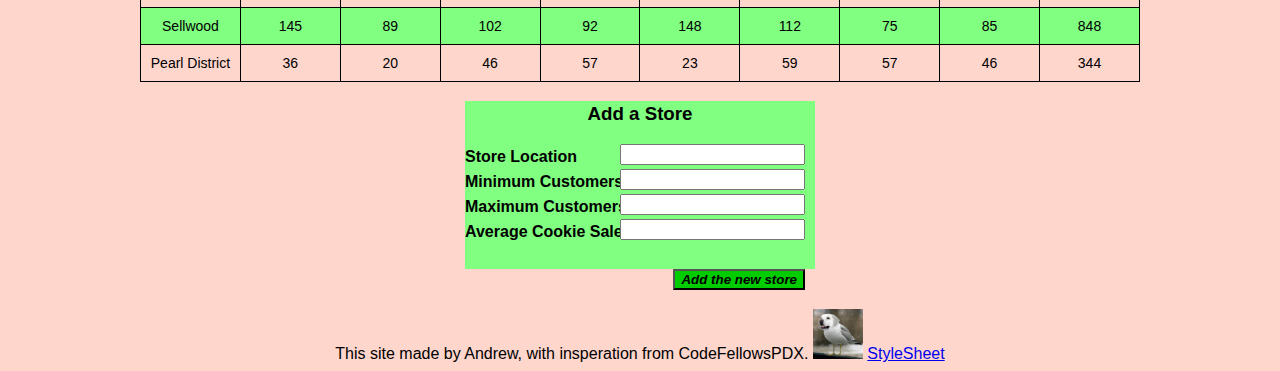
==== commit b9e9dc47: "add atributes to input forms" ====
--- a/index.html
+++ b/index.html
@@ -52,9 +52,9 @@
 
     <h3>Add a Store</h3>
     Store Location <input onchange="" id="storeLocationInput" type="text" name="" value=""><br>
-    Minimum Customers <input onblur="" id="storeMinCustInput" type="number" name="" value=""><br>
-    Maximum Customers <input onblur=""  id="storeMaxCustInput" type="number" name="" value=""><br>
-    Average Cookie Sales<input onblur="" id="avgCookieSaleInput" type="number" step="0.1" name="" value=""><br><br>
+    Minimum Customers <input onblur="" id="storeMinCustInput" type="number" name="" value="" maxlength="2"><br>
+    Maximum Customers <input onblur=""  id="storeMaxCustInput" type="number" name="" value="" maxlength="2"><br>
+    Average Cookie Sales<input onblur="" id="avgCookieSaleInput" type="number" step="0.1" name="" value="" maxlength="2"><br><br>
 
     <button onclick="addStore()">Add the new store</button>
   <!-- </form> -->
